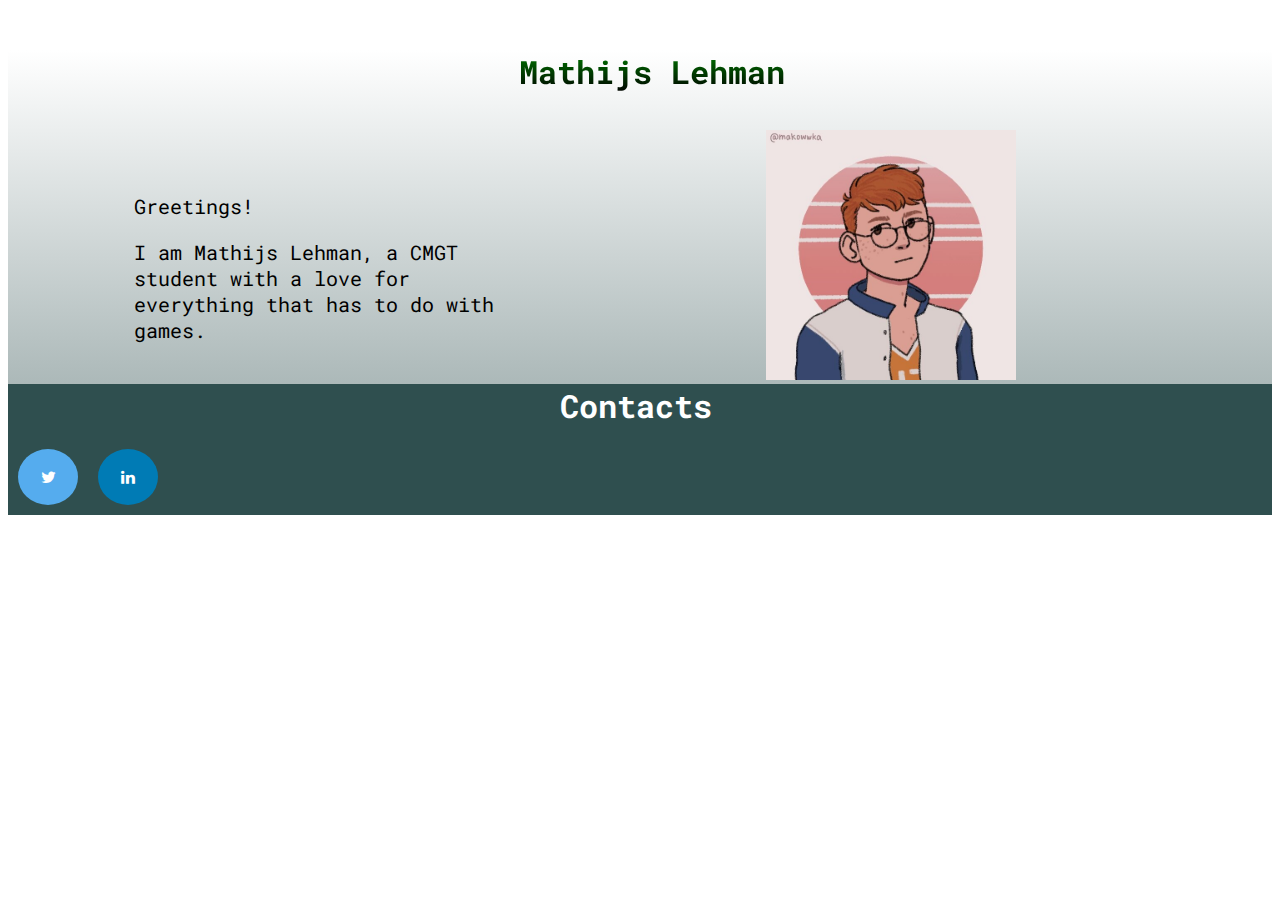
==== index.html @ 7ef7cdfb "Added contacts spacing and socials" ====
<!DOCTYPE html>
<html>
    <head>
    <link rel="stylesheet" href="mystyle.css">
    <link rel="preconnect" href="https://fonts.googleapis.com">
    <link rel="preconnect" href="https://fonts.gstatic.com" crossorigin>
    <link href="https://fonts.googleapis.com/css2?family=Roboto+Mono:wght@300&display=swap" rel="stylesheet">
    <link rel="stylesheet" href="https://cdnjs.cloudflare.com/ajax/libs/font-awesome/4.7.0/css/font-awesome.min.css">
</head>

<body>
    <div class="grad1">
        <h1 class="title">Mathijs Lehman</h1>
        <p id="intro">Greetings!</p>

        <p id="intro">I am Mathijs Lehman, a CMGT student with a love for everything that has to do with games.</p>
        <img src="Assets/Pictures/Me.jpg" alt="Me" style="width:250px;height:250px;margin-left:60%;margin-top:-250px;">


    </div>
    <div class="socials">
        <h1 id="contacts">Contacts</h1>
        <a href="#" class="fa fa-twitter"></a>
        <a href="#" class="fa fa-linkedin"></a>
    </div>
</body></html>
---- mystyle.css ----
.title {
    margin-left: calc(50% - 121px);
    margin-bottom: 100px;
    margin-top: 50px;
    align-content: center;
    background-color: #f3ec78;
    background-image: linear-gradient(green, black);
    -webkit-background-clip: text;
    -moz-background-clip: text;
    -webkit-text-fill-color: transparent;
    -moz-text-fill-color: transparent;

}

.grad1 {
    font-family: 'Roboto Mono', monospace;
    background-image: linear-gradient(white, rgba(47, 79, 79, 0.4));

}

#intro {
    margin-left: 10%;
    margin-right: 60%;
    font-size: 20px;
}


.socials {
    margin-top: -21px;
    font-family: 'Roboto Mono', monospace;
    background-color: darkslategray;
}

#contacts {
    margin-left: calc(50% - 80px);
    color: white;

}

/* Style all font awesome icons */
.fa {
    margin-left: 10px;
    margin-bottom: 10px;
    padding: 20px;
    font-size: 30px;
    width: 20px;
    text-align: center;
    text-decoration: none;
    border-radius: 50%;
}

/* Add a hover effect if you want */
.fa:hover {
    opacity: 0.7;
}

/* Set a specific color for each brand */

/* Facebook */
.fa-facebook {
    background: #3B5998;
    color: white;
}

/* Twitter */
.fa-twitter {
    background: #55ACEE;
    color: white;
}

.fa-linkedin {
    background: #007bb5;
    color: white;
}
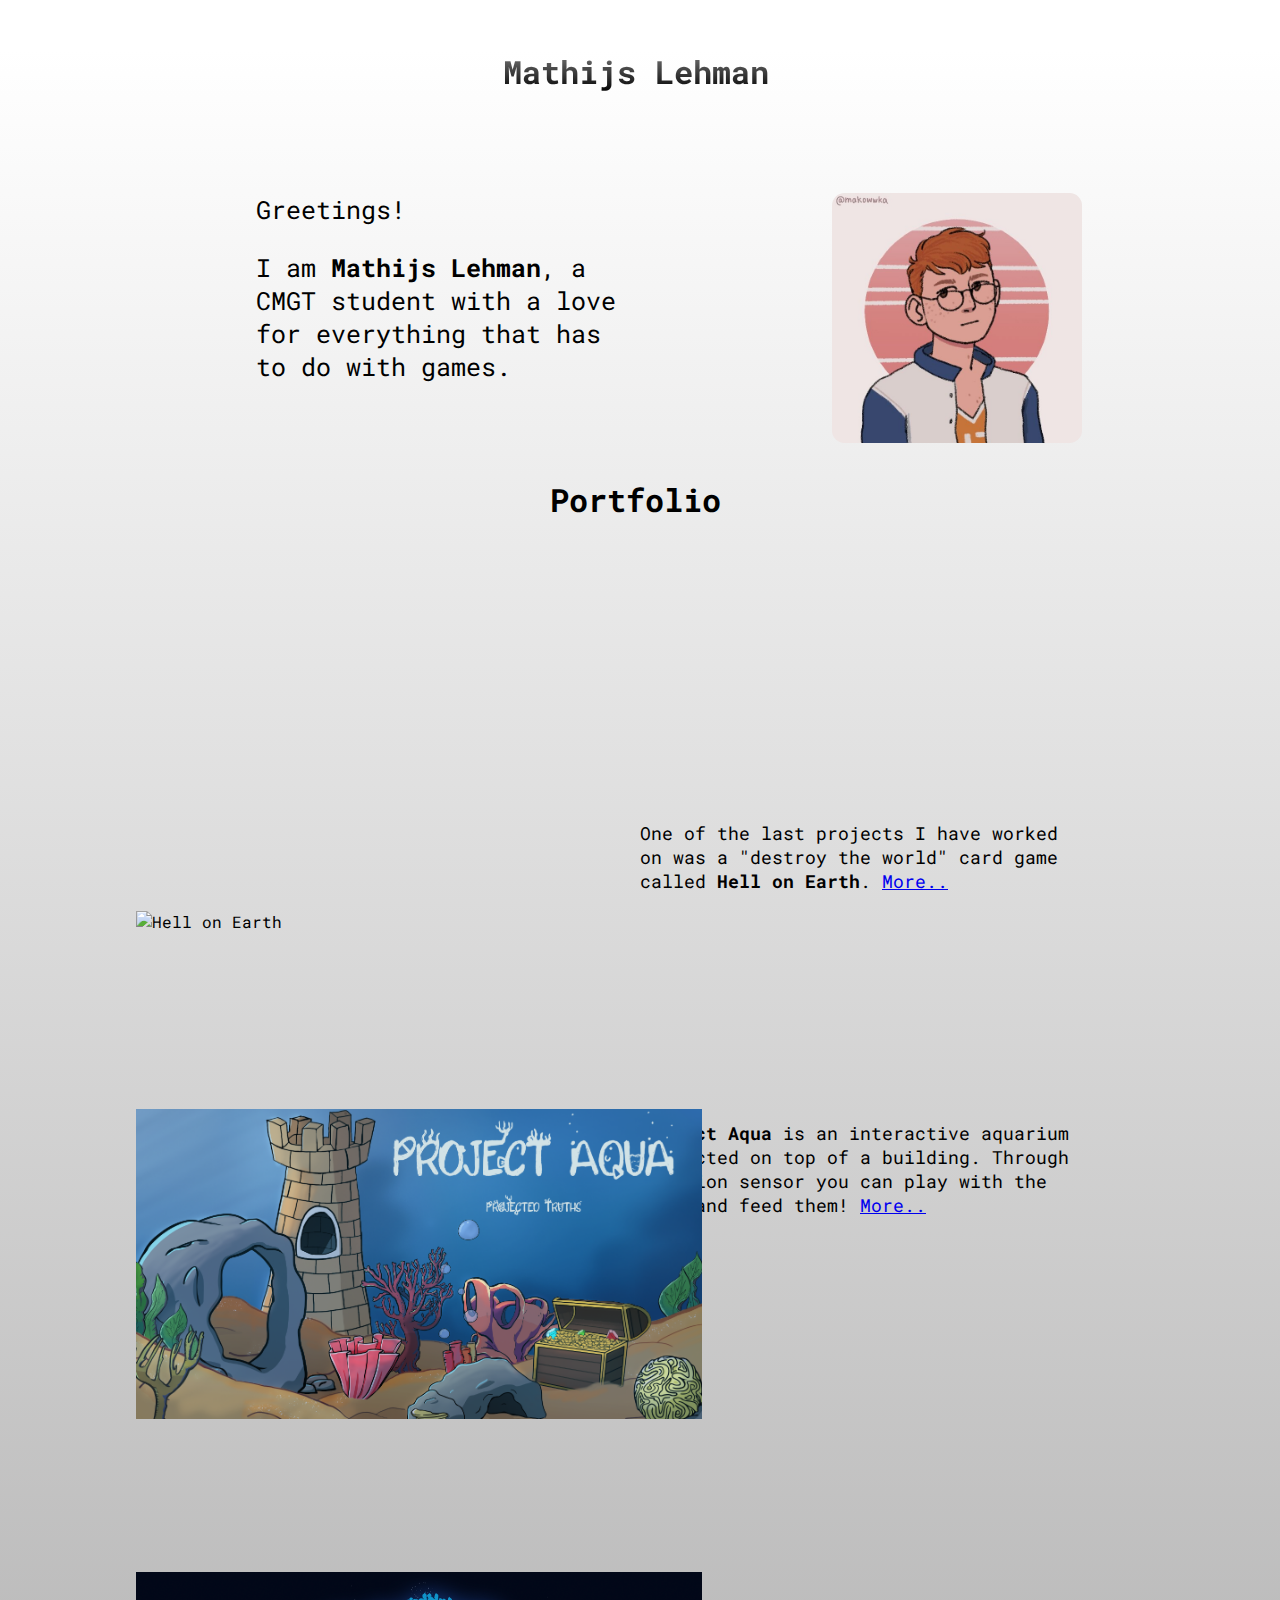
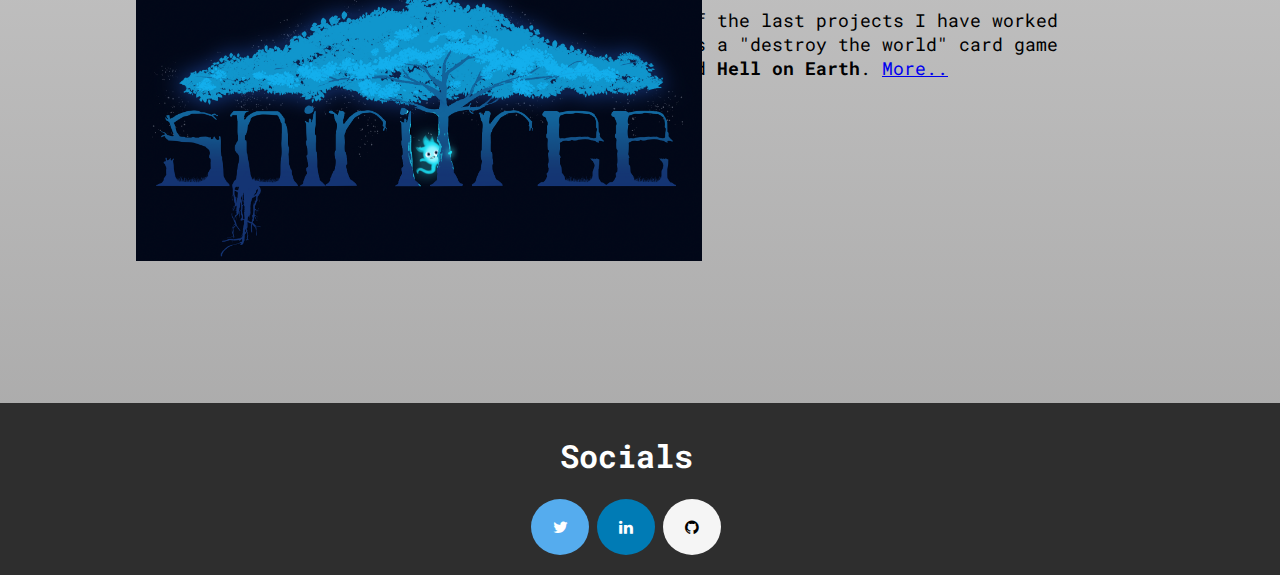
==== commit 9dbf03ea: "Pretty much finished website" ====
--- a/index.html
+++ b/index.html
@@ -1,6 +1,7 @@
 <!DOCTYPE html>
 <html>
-    <head>
+
+<head>
     <link rel="stylesheet" href="mystyle.css">
     <link rel="preconnect" href="https://fonts.googleapis.com">
     <link rel="preconnect" href="https://fonts.gstatic.com" crossorigin>
@@ -10,17 +11,39 @@
 
 <body>
     <div class="grad1">
-        <h1 class="title">Mathijs Lehman</h1>
-        <p id="intro">Greetings!</p>
+        <div class=introduction>
+            <h1 class="title">Mathijs Lehman</h1>
+            <p id="intro">Greetings!</p>
 
-        <p id="intro">I am Mathijs Lehman, a CMGT student with a love for everything that has to do with games.</p>
-        <img src="Assets/Pictures/Me.jpg" alt="Me" style="width:250px;height:250px;margin-left:60%;margin-top:-250px;">
+            <p id="intro">I am <b>Mathijs Lehman</b>, a CMGT student with a love for everything that has to do with games.</p>
+            <img src="Assets/Pictures/Me.jpg" alt="Me" style="width:250px;height:250px;margin-left:65%;margin-top:-215px; border-radius: 5%;">
+        </div>
+
+        <div class="showcase">
+            <h1 id="showcase-title">Portfolio</h1>
+            <p id="showcase-one">One of the last projects I have worked on was a "destroy the world" card game called <b>Hell on Earth</b>. <a href="#" target="_blank">More..</a> </p>
+            <img src="Assets/Pictures/HellOnEarth.png" alt="Hell on Earth" style="width:566px;height:400px;margin-left:10%;margin-top: -12%;margin-bottom: 50px;">
+
+            <p id="showcase-two"><b>Project Aqua</b> is an interactive aquarium projected on top of a building. Through a motion sensor you can play with the fish and feed them! <a href="#" target="_blank">More..</a></p>
+            <img src="Assets/Pictures/Project%20Aqua%20poster.png" alt="Project Aqua" style="display: block;width:566px;height:310px;margin-left: 10%;margin-top: -10%;margin-bottom: 50px;">
+
+            <p id="showcase-three">One of the last projects I have worked on was a "destroy the world" card game called <b>Hell on Earth</b>. <a href="#" target="_blank">More..</a></p>
+            <img src="Assets/Pictures/Spirit%20Tree%20Logo.png" alt="Spiritree" style="width:566px;height:289px;margin-left:10%;margin-top: -10%;margin-bottom: 150px;">
+
+        </div>
+
+    </div>
 
 
+    <div class="socials">
+        <h1 id="contacts">Socials</h1>
+        <div class="socialButtons">
+            <a href="https://twitter.com/LehmanMathijs" target="_blank" class="fa fa-twitter"></a>
+            <a href="https://linkedin.com/in/mathijs-lehman" target="_blank" class="fa fa-linkedin"></a>
+            <a href="https://github.com/iGeronimo" target="_blank" class="fa fa-github"></a>
+        </div>
+
     </div>
-    <div class="socials">
-        <h1 id="contacts">Contacts</h1>
-        <a href="#" class="fa fa-twitter"></a>
-        <a href="#" class="fa fa-linkedin"></a>
-    </div>
-</body></html>+</body>
+
+</html>
--- a/mystyle.css
+++ b/mystyle.css
@@ -1,10 +1,14 @@
+body{
+    margin: 0px;
+}
+
 .title {
-    margin-left: calc(50% - 121px);
+    margin-left:calc(50% - 137px);
     margin-bottom: 100px;
     margin-top: 50px;
     align-content: center;
     background-color: #f3ec78;
-    background-image: linear-gradient(green, black);
+    background-image: linear-gradient(gray, black);
     -webkit-background-clip: text;
     -moz-background-clip: text;
     -webkit-text-fill-color: transparent;
@@ -14,55 +18,78 @@
 
 .grad1 {
     font-family: 'Roboto Mono', monospace;
-    background-image: linear-gradient(white, rgba(47, 79, 79, 0.4));
+    background-image: linear-gradient(white, rgba(47, 46, 46, 0.4));
 
 }
 
 #intro {
-    margin-left: 10%;
-    margin-right: 60%;
-    font-size: 20px;
+    margin-left: 20%;
+    margin-right: 50%;
+    font-size: 25px;
 }
 
+.showcase{
+    padding: 10px;
+}
+
+#showcase-title{
+    margin-left:calc(50% - 90px);
+    margin-bottom:300px;
+}
+
+#showcase-one{
+    margin-left: 50%;
+    margin-right: 15%;
+    margin-top: 10%;
+    font-size: 18px;
+}
+
+#showcase-two{
+    margin-left: 50%;
+    margin-right: 15%;
+    margin-top: 11%;
+    font-size: 18px;
+}
+
+#showcase-three{
+    margin-left: 50%;
+    margin-right: 15%;
+    margin-top: 15%;
+    font-size: 18px;
+}
 
 .socials {
-    margin-top: -21px;
+    padding:10px;
+    margin-top: -22px;
     font-family: 'Roboto Mono', monospace;
-    background-color: darkslategray;
+    background-color: #2e2e2e ;
 }
 
 #contacts {
     margin-left: calc(50% - 80px);
     color: white;
-
 }
 
-/* Style all font awesome icons */
+.socialButtons{
+    margin-left:calc(50% - 119px);
+}
+
 .fa {
     margin-left: 10px;
     margin-bottom: 10px;
+    margin-right: -12px;
     padding: 20px;
     font-size: 30px;
-    width: 20px;
+    width: 18px;
     text-align: center;
     text-decoration: none;
     border-radius: 50%;
 }
 
-/* Add a hover effect if you want */
 .fa:hover {
     opacity: 0.7;
 }
 
-/* Set a specific color for each brand */
-
-/* Facebook */
-.fa-facebook {
-    background: #3B5998;
-    color: white;
-}
-
-/* Twitter */
 .fa-twitter {
     background: #55ACEE;
     color: white;
@@ -72,3 +99,9 @@
     background: #007bb5;
     color: white;
 }
+
+.fa-github{
+    background: #f5f5f5;
+    color:black;
+    
+}
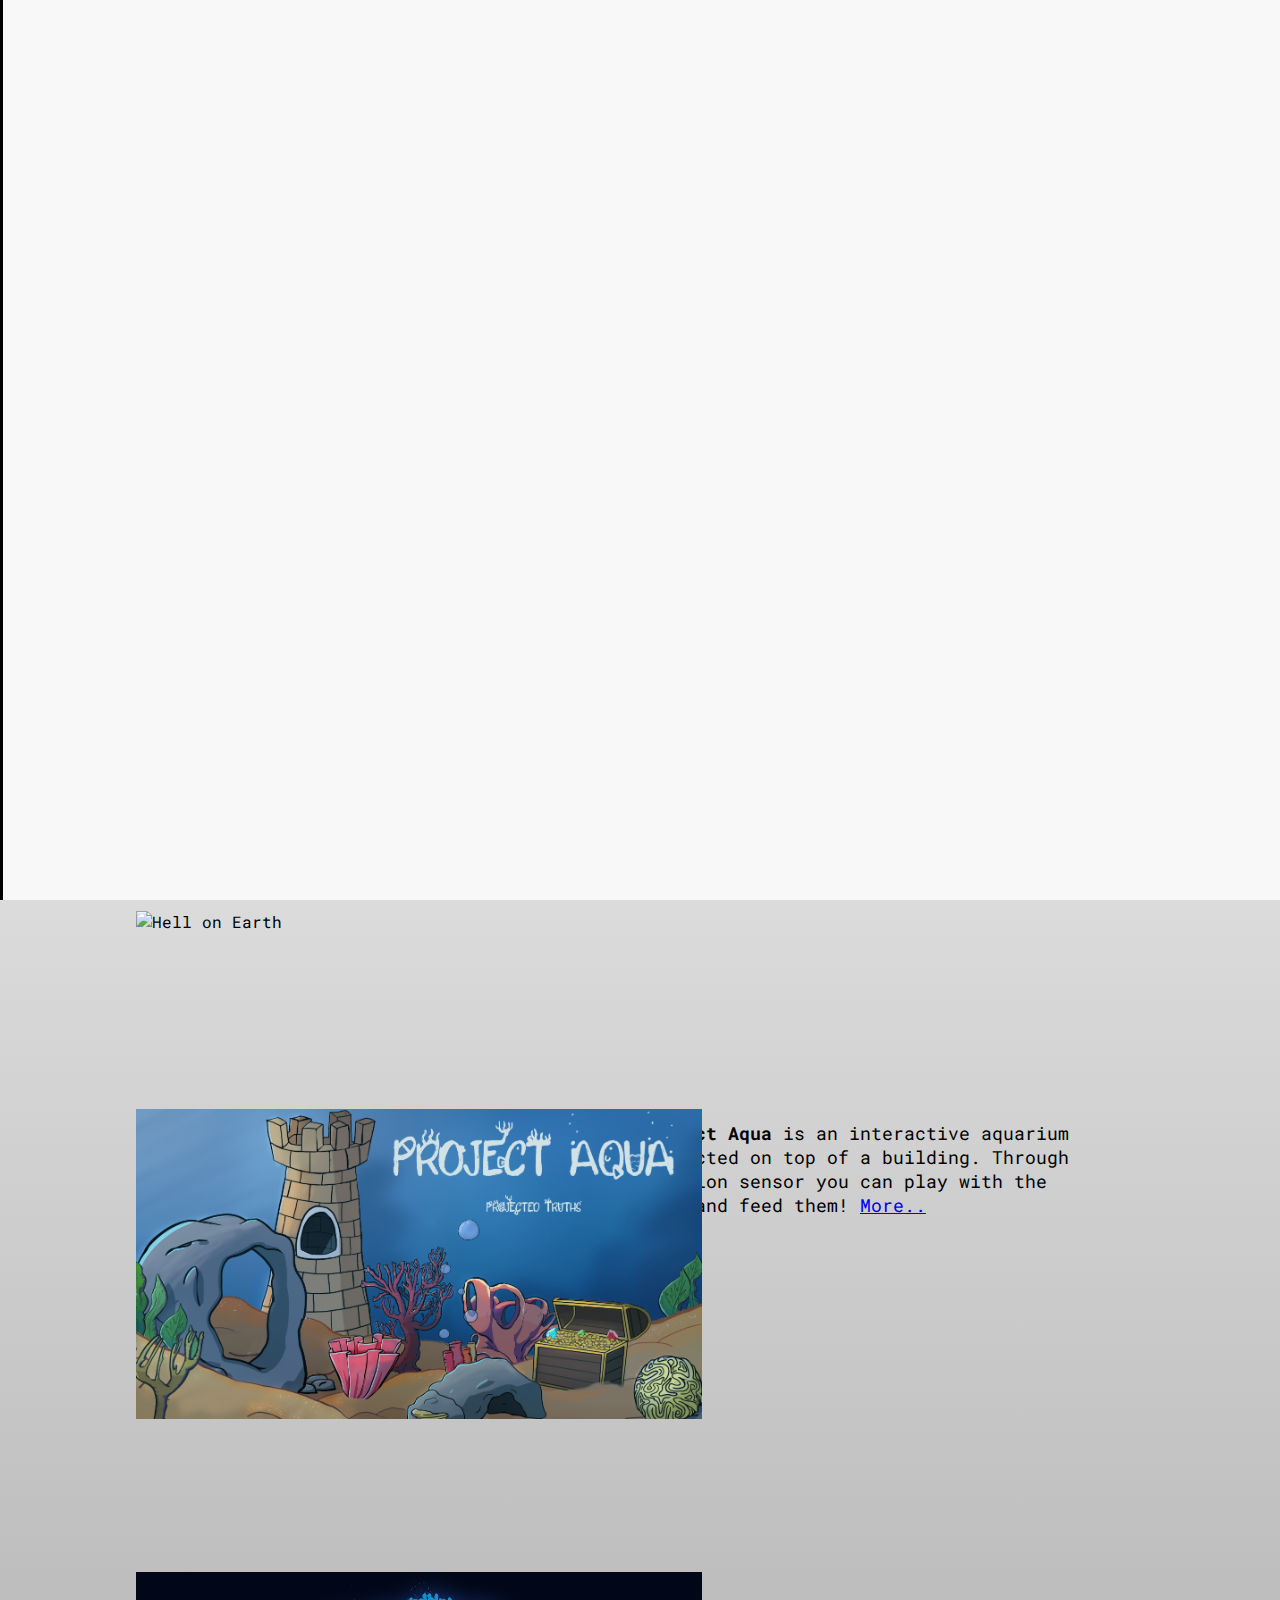
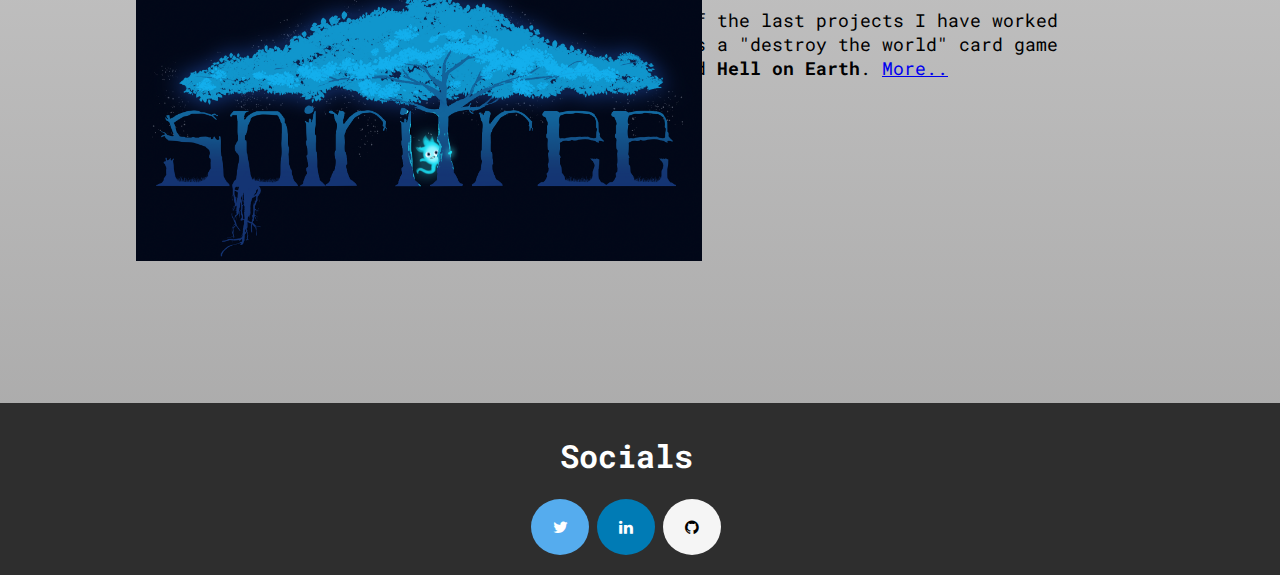
==== commit ace01ab8: "type/fade in animation" ====
--- a/index.html
+++ b/index.html
@@ -5,7 +5,7 @@
     <link rel="stylesheet" href="mystyle.css">
     <link rel="preconnect" href="https://fonts.googleapis.com">
     <link rel="preconnect" href="https://fonts.gstatic.com" crossorigin>
-    <link href="https://fonts.googleapis.com/css2?family=Roboto+Mono:wght@300&display=swap" rel="stylesheet">
+    <link href="https://fonts.googleapis.com/css2?family=Roboto+Mono:wght@200&display=swap" rel="stylesheet">
     <link rel="stylesheet" href="https://cdnjs.cloudflare.com/ajax/libs/font-awesome/4.7.0/css/font-awesome.min.css">
 </head>
 
@@ -13,7 +13,7 @@
     <div class="grad1">
         <div class=introduction>
             <h1 class="title">Mathijs Lehman</h1>
-            <p id="intro">Greetings!</p>
+            <p id="introAnimation">Greetings!</p>
 
             <p id="intro">I am <b>Mathijs Lehman</b>, a CMGT student with a love for everything that has to do with games.</p>
             <img src="Assets/Pictures/Me.jpg" alt="Me" style="width:250px;height:250px;margin-left:65%;margin-top:-215px; border-radius: 5%;">
@@ -21,7 +21,7 @@
 
         <div class="showcase">
             <h1 id="showcase-title">Portfolio</h1>
-            <p id="showcase-one">One of the last projects I have worked on was a "destroy the world" card game called <b>Hell on Earth</b>. <a href="#" target="_blank">More..</a> </p>
+            <p id="showcase-one">One of the last projects I have worked on was a "destroy the world" card game called <b>Hell on Earth</b>. <a href="https://igeronimo.github.io/HellOnEarth" >More..</a> </p>
             <img src="Assets/Pictures/HellOnEarth.png" alt="Hell on Earth" style="width:566px;height:400px;margin-left:10%;margin-top: -12%;margin-bottom: 50px;">
 
             <p id="showcase-two"><b>Project Aqua</b> is an interactive aquarium projected on top of a building. Through a motion sensor you can play with the fish and feed them! <a href="#" target="_blank">More..</a></p>
--- a/mystyle.css
+++ b/mystyle.css
@@ -1,3 +1,9 @@
+:root{
+    --typewriterSpeed: 3s;
+    --amountSteps: 10;
+    --typeSpeedDivStepSpeed: 750ms;
+}
+
 body{
     margin: 0px;
 }
@@ -26,6 +32,69 @@
     margin-left: 20%;
     margin-right: 50%;
     font-size: 25px;
+    opacity: 0;
+    transform: translateY(3rem);
+    -webkit-transform: translateY(3rem);
+    -moz-transform: translateY(3rem);
+    -ms-transform: translateY(3rem);
+    -o-transform: translateY(3rem);
+    animation: fadeInUp 2s ease calc(var(--typewriterSpeed) + 1s) forwards;
+    -webkit-animation: fadeInUp 2s ease calc(var(--typewriterSpeed) + 1s) forwards;
+}
+
+@keyframes fadeInUp {
+    to {
+        opacity: 1;
+        transform: translateY(0);
+        -webkit-transform: translateY(0);
+        -moz-transform: translateY(0);
+        -ms-transform: translateY(0);
+        -o-transform: translateY(0);
+}
+}
+
+#introAnimation {
+    margin-left: 20%;
+    margin-right: 50%;
+    font-size: 25px;
+    width: max-content;
+}
+
+#introAnimation::before,
+#introAnimation::after{
+    content: "";
+    position: absolute;
+    top: 0;
+    right: 0;
+    bottom: 0;
+    left: 0;
+}
+
+#introAnimation::before{
+    background: rgb(248,248,248);
+    animation: 
+        typewriter var(--typewriterSpeed) steps(var(--amountSteps)) 1s forwards;
+    
+}
+
+#introAnimation::after{
+    width: 0.125em;
+    background: black;
+    animation:
+        typewriter var(--typewriterSpeed) steps(var(--amountSteps)) 1s forwards,
+        blink var(--typeSpeedDivStepSpeed) steps(var(--amountSteps)) infinite;
+}
+
+@keyframes typewriter{
+    to{
+        left: 100%;
+    }
+}
+
+@keyframes blink {
+    to{
+        background: transparent;
+    }
 }
 
 .showcase{
